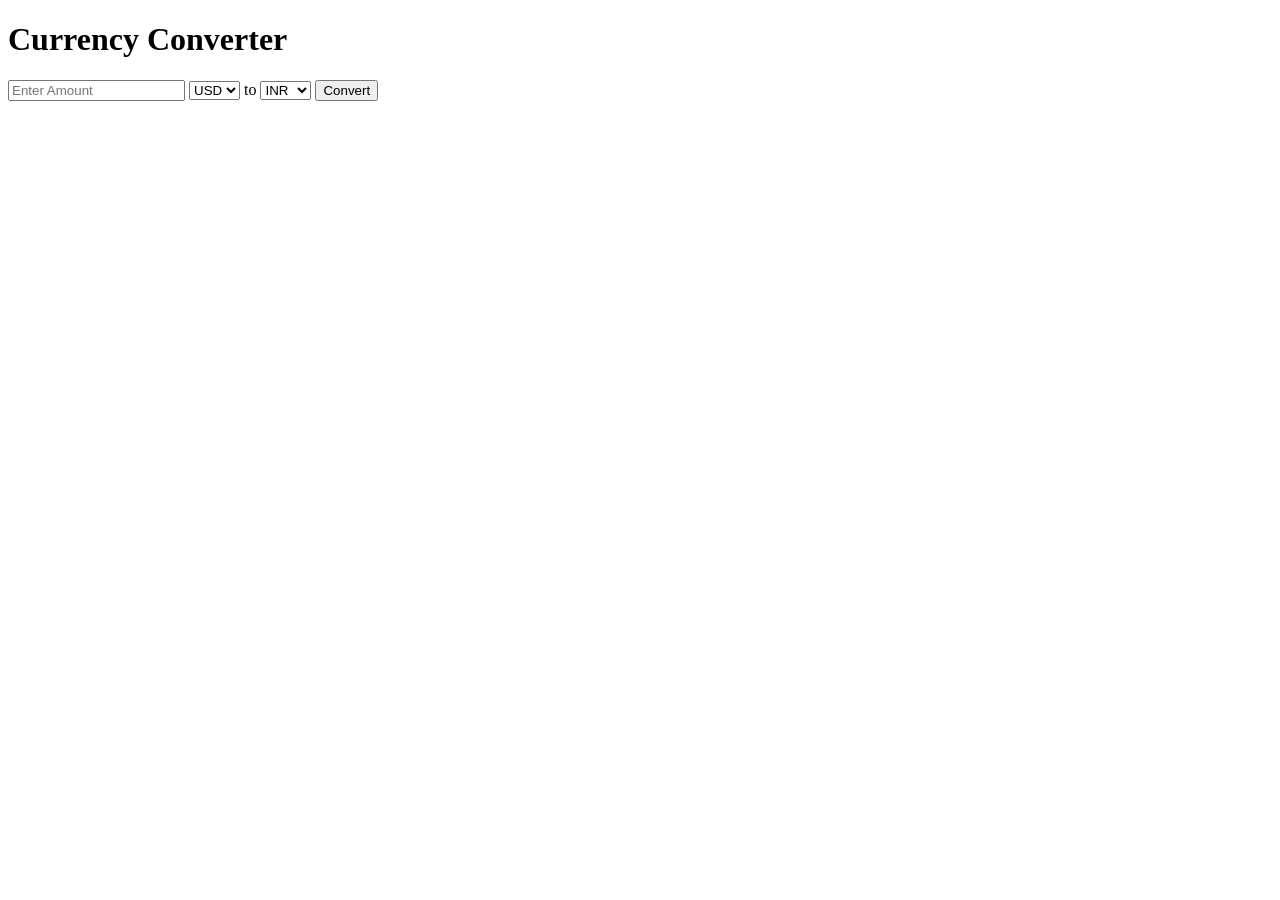
==== index.html @ 534f91ff "Update and rename index to index.html" ====
<!DOCTYPE html>
<html lang="en">
<head>
    <meta charset="UTF-8">
    <title>Currency Converter with Live Updates</title>
    <link rel="stylesheet" href="style.css">
</head>

<body>

<div class="container">
    <h1>Currency Converter</h1>

    <div class="converter">

        <input type="number" id="amount" placeholder="Enter Amount">

        <select id="fromCurrency">
            <option value="USD">USD</option>
            <option value="INR">INR</option>
            <option value="EUR">EUR</option>
            <option value="GBP">GBP</option>
        </select>

        <span>to</span>

        <select id="toCurrency">
            <option value="INR">INR</option>
            <option value="USD">USD</option>
            <option value="EUR">EUR</option>
            <option value="GBP">GBP</option>
        </select>

        <button onclick="convertCurrency()">Convert</button>

        <h2 id="result"></h2>

    </div>
</div>

<script src="script.js"></script>

</body>
</html>
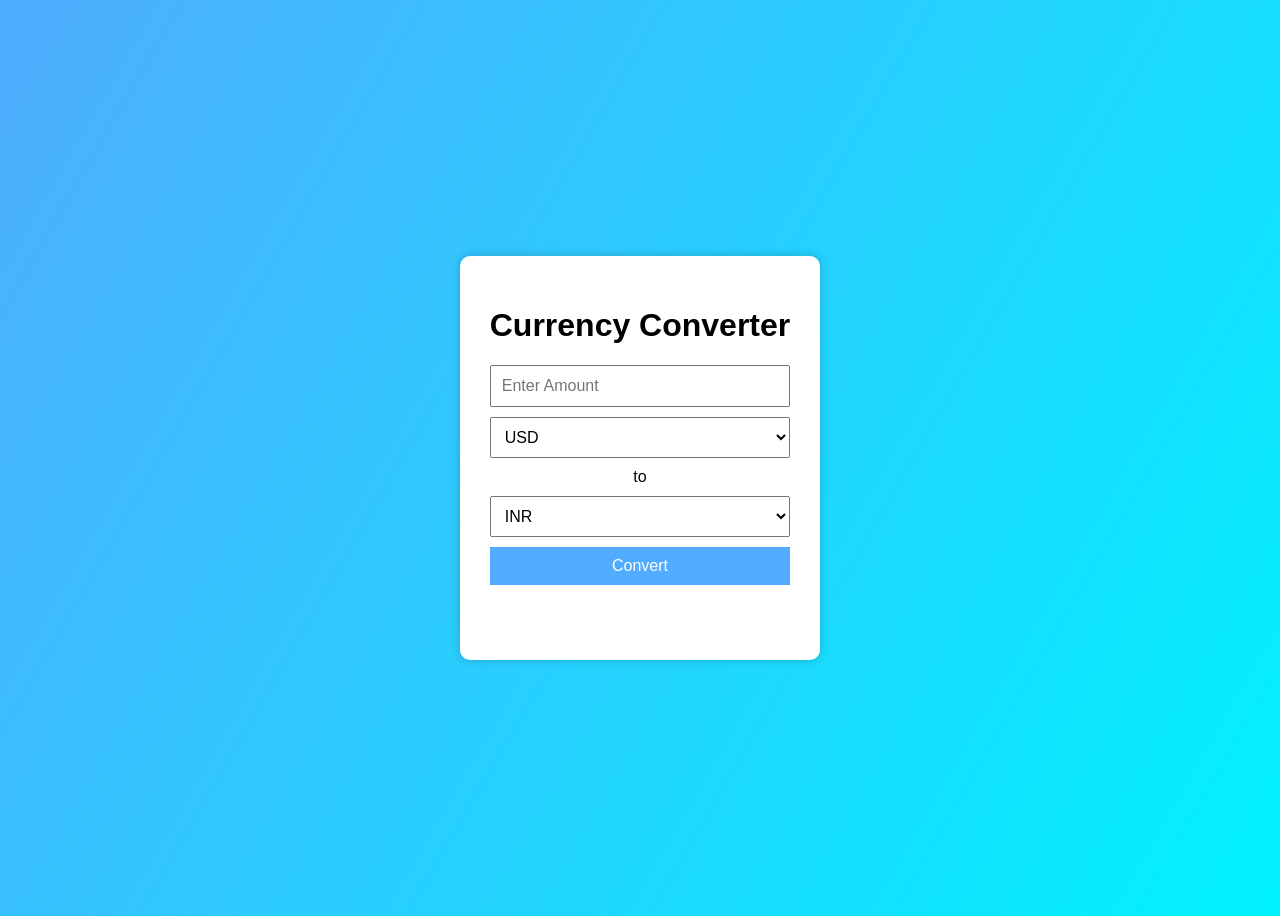
==== commit 4500eab2: "Add files via upload" ====
--- a/index.html
+++ b/index.html
@@ -1,44 +1,44 @@
-<!DOCTYPE html>
-<html lang="en">
-<head>
-    <meta charset="UTF-8">
-    <title>Currency Converter with Live Updates</title>
-    <link rel="stylesheet" href="style.css">
-</head>
-
-<body>
-
-<div class="container">
-    <h1>Currency Converter</h1>
-
-    <div class="converter">
-
-        <input type="number" id="amount" placeholder="Enter Amount">
-
-        <select id="fromCurrency">
-            <option value="USD">USD</option>
-            <option value="INR">INR</option>
-            <option value="EUR">EUR</option>
-            <option value="GBP">GBP</option>
-        </select>
-
-        <span>to</span>
-
-        <select id="toCurrency">
-            <option value="INR">INR</option>
-            <option value="USD">USD</option>
-            <option value="EUR">EUR</option>
-            <option value="GBP">GBP</option>
-        </select>
-
-        <button onclick="convertCurrency()">Convert</button>
-
-        <h2 id="result"></h2>
-
-    </div>
-</div>
-
-<script src="script.js"></script>
-
-</body>
-</html>
+<!DOCTYPE html>
+<html lang="en">
+<head>
+    <meta charset="UTF-8">
+    <title>Currency Converter with Live Updates</title>
+    <link rel="stylesheet" href="style.css">
+</head>
+
+<body>
+
+<div class="container">
+    <h1>Currency Converter</h1>
+
+    <div class="converter">
+
+        <input type="number" id="amount" placeholder="Enter Amount">
+
+        <select id="fromCurrency">
+            <option value="USD">USD</option>
+            <option value="INR">INR</option>
+            <option value="EUR">EUR</option>
+            <option value="GBP">GBP</option>
+        </select>
+
+        <span>to</span>
+
+        <select id="toCurrency">
+            <option value="INR">INR</option>
+            <option value="USD">USD</option>
+            <option value="EUR">EUR</option>
+            <option value="GBP">GBP</option>
+        </select>
+
+        <button onclick="convertCurrency()">Convert</button>
+
+        <h2 id="result"></h2>
+
+    </div>
+</div>
+
+<script src="script.js"></script>
+
+</body>
+</html>
--- a/style.css
+++ b/style.css
@@ -0,0 +1,42 @@
+body{
+    font-family: Arial, sans-serif;
+    background: linear-gradient(120deg,#4facfe,#00f2fe);
+    height:100vh;
+    display:flex;
+    justify-content:center;
+    align-items:center;
+}
+
+.container{
+    background:white;
+    padding:30px;
+    border-radius:10px;
+    text-align:center;
+    box-shadow:0px 0px 10px rgba(0,0,0,0.2);
+}
+
+.converter{
+    display:flex;
+    flex-direction:column;
+    gap:10px;
+}
+
+input, select, button{
+    padding:10px;
+    font-size:16px;
+}
+
+button{
+    background:#4facfe;
+    color:white;
+    border:none;
+    cursor:pointer;
+}
+
+button:hover{
+    background:#0077ff;
+}
+
+#result{
+    margin-top:15px;
+}
